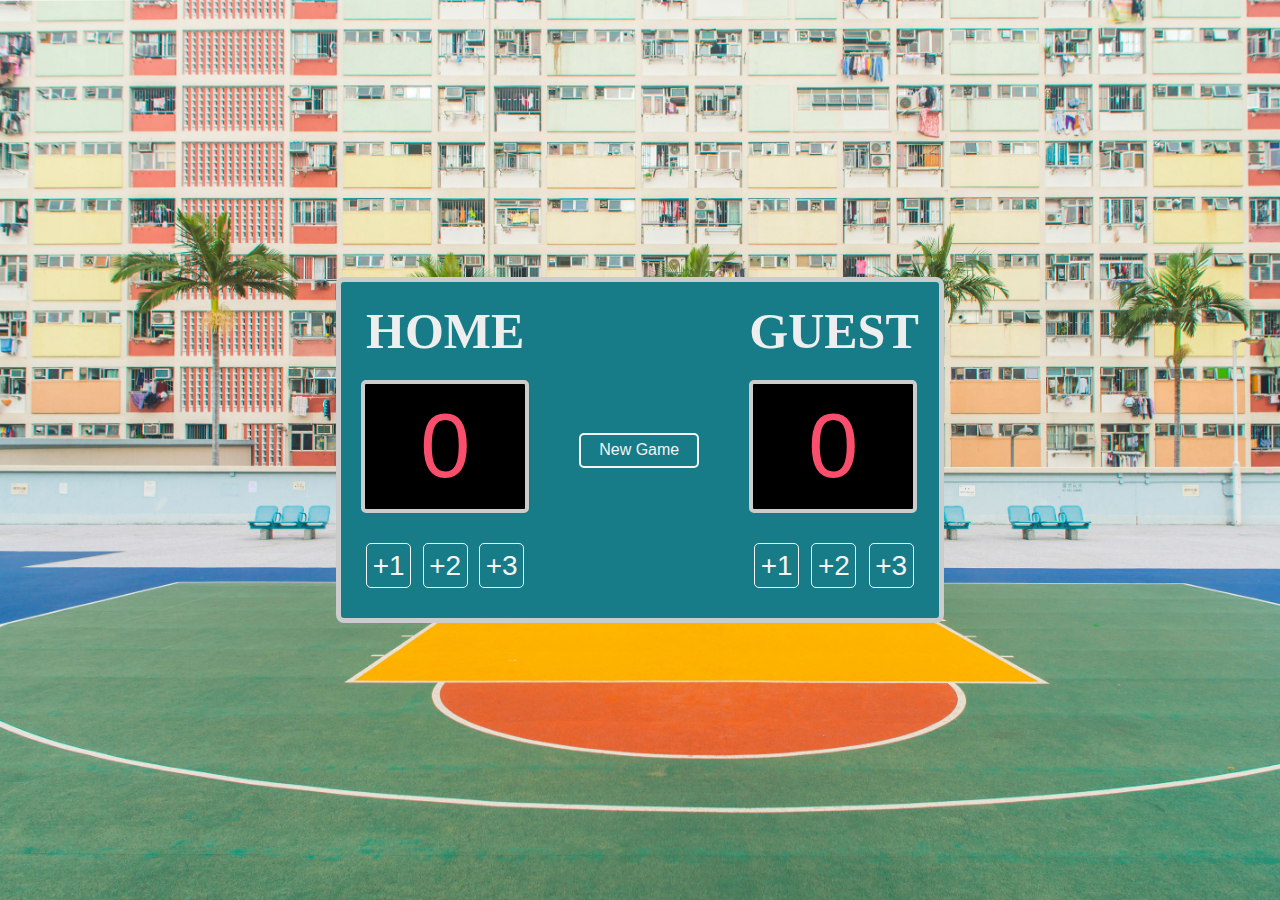
==== index.html @ a6622caa "final touches" ====
<!DOCTYPE html>
<html lang="en">
<head>
    <meta charset="UTF-8">
    <meta name="viewport" content="width=device-width, initial-scale=1.0">
    <link rel="stylesheet" href="style.css">
    <link
      href="https://fonts.cdnfonts.com/css/cursed-timer-ulil"
      rel="stylesheet"
    />
    
    <title>Document</title>
</head>
<body>
    <div class="card-container">
        <div class="home-section scoreboard">
            <h3>HOME</h3>
            <div class="home-display display">
                <p id="home-score">0</p>
            </div>
            <div class="increment-button-section">
                <button id="home-score-btn-1" class="increment-button">+1</button>
                <button id="home-score-btn-2" class="increment-button">+2</button>
                <button id="home-score-btn-3" class="increment-button">+3</button>
            </div>
        </div>
    
        <!-- New Game button placed between home and guest increment buttons -->
        <div class="new-game-section">
            <button id="new-game-btn" class="new-game-btn">New Game</button>
        </div>
    
        <div class="guest-section scoreboard">
            <h3>GUEST</h3>
            <div class="guest-display display">
                <p id="guest-score">0</p>
            </div>
            <div class="increment-button-section">
                <button id="guest-score-btn-1" class="increment-button">+1</button>
                <button id="guest-score-btn-2" class="increment-button">+2</button>
                <button id="guest-score-btn-3" class="increment-button">+3</button>
            </div>
        </div>
    </div>
    
    
    <script src="index.js"></script>
</body>
</html>
---- style.css ----
* {
    margin: 0;
    padding: 0;
}

html, body {
    height: 100%;
    margin: 0;
}

body {
    display: flex;
    align-items: center;
    justify-content: center;
    background-color: #f0f0f0;
    background-image: url(courty.jpg);
    background-size: cover;
}

.card-container {
    display: flex;
    gap: 50px;
    padding: 20px;
    border: 5px solid #ccc;
    border-radius: 8px;
    background-color: #177C87;
    color: #eeeeee;
    text-align: center;
    justify-content: center;
    align-items: center;
}

.increment-button-section {
    display: flex;
    margin-top: 20px;
    justify-content: space-between;
}

.increment-button {
    width: 45px;
    height: 45px;
    background-color: transparent;
    color: whitesmoke;
    border: 1px solid whitesmoke;
    border-radius: 5px;
    margin: 10px 5px;
    font-size: 28px;
    font-family: 'Cursed Timer ULiL', sans-serif;
}

.display {
    width: 160px;
    height: 125px;
    background-color: #000;
    color: #f94f6c;
    border-radius: 5px;
    border: 4px solid #ccc;
    font-size: 90px;
    font-family: 'Cursed Timer ULiL', sans-serif;
    display: flex;
    justify-content: center;
    align-items: center;
    margin-top: 20px;
}

h3 {
    font-size: 50px;
}

.new-game-section {
    display: flex;
    justify-content: center;
    align-items: center;
}

.new-game-btn {
    height: 35px;
    width: 120px;
    border: 2px solid whitesmoke;
    background-color: transparent;
    color: whitesmoke;
    font-size: 16px;
    border-radius: 5px;
    cursor: pointer;
    font-family: 'Cursed Timer ULiL', sans-serif;
    transition: background-color 0.3s;
}

.new-game-btn:hover {
    background-color: #f94f6c;
    color: #fff;
}

/* Media Queries for responsiveness */

/* For tablets and smaller screens */
@media only screen and (max-width: 768px) {
    .card-container {
        flex-direction: row; /* Keep home and guest side by side */
        gap: 20px; /* Reduce the gap between home and guest sections */
        padding: 10px;
    }

    .display {
        width: 140px; /* Adjust size of display */
        height: 100px;
        font-size: 70px; /* Adjust font size */
    }

    .increment-button {
        width: 40px;
        height: 40px;
        font-size: 24px;
    }

    h3 {
        font-size: 40px;
    }

    .new-game-btn {
        width: 100px;
        font-size: 14px;
    }
}

/* For smaller mobile screens like iPhones */
@media only screen and (max-width: 480px) {
    .card-container {
        flex-direction: row; /* Keep home and guest side by side */
        gap: 10px; /* Reduce gap even more for smaller screens */
        padding: 5px;
    }

    .display {
        width: 120px;
        height: 90px;
        font-size: 60px;
    }

    .increment-button {
        width: 35px;
        height: 35px;
        font-size: 22px;
    }

    h3 {
        font-size: 35px;
    }

    .new-game-btn {
        width: 90px;
        font-size: 12px;
    }
}
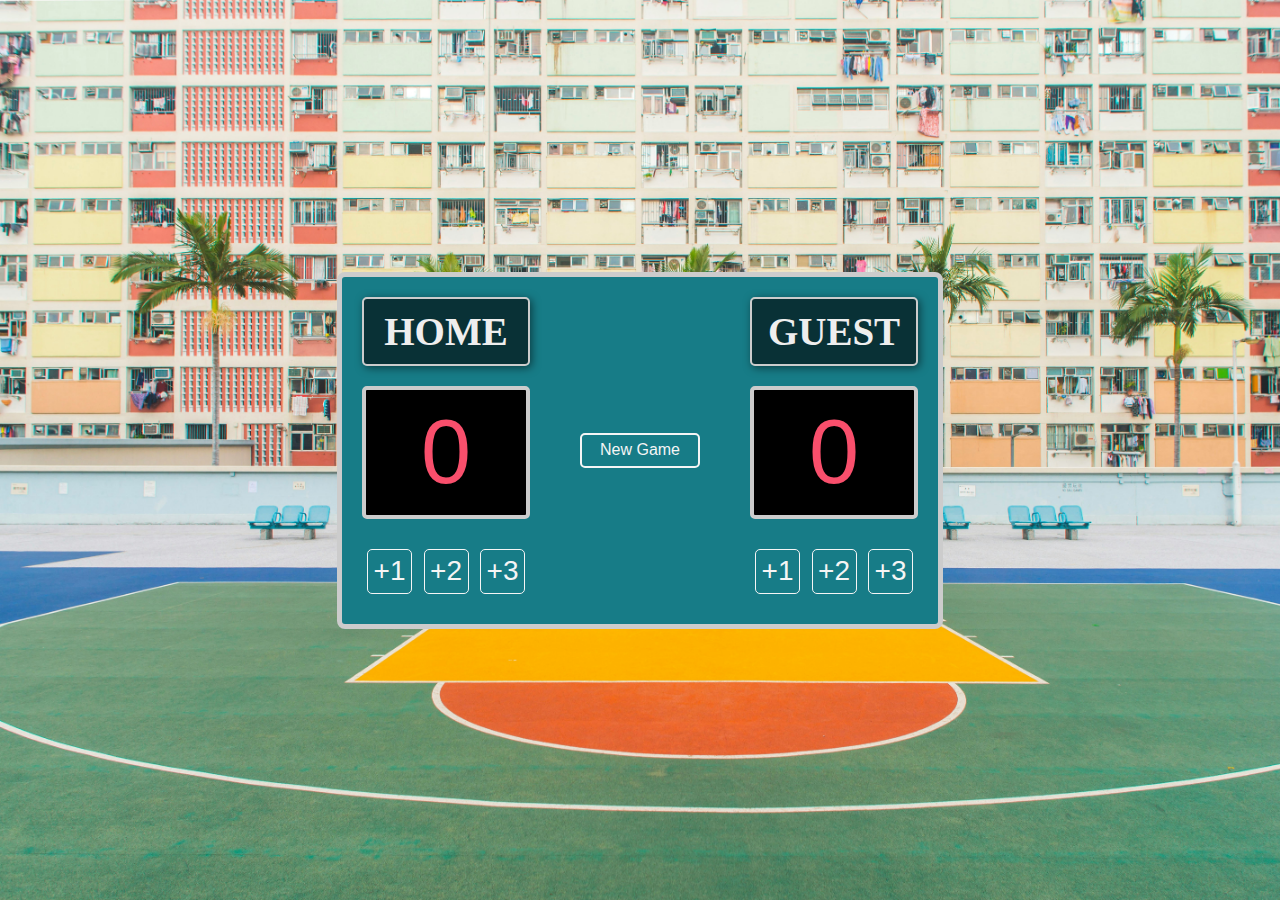
==== commit 3f1d2861: "Initial Commit" ====
--- a/index.html
+++ b/index.html
@@ -6,8 +6,7 @@
     <link rel="stylesheet" href="style.css">
     <link
       href="https://fonts.cdnfonts.com/css/cursed-timer-ulil"
-      rel="stylesheet"
-    />
+      rel="stylesheet"/>
     
     <title>Document</title>
 </head>
--- a/style.css
+++ b/style.css
@@ -16,6 +16,8 @@
     background-image: url(courty.jpg);
     background-size: cover;
 }
+
+
 
 .card-container {
     display: flex;
@@ -48,6 +50,12 @@
     font-family: 'Cursed Timer ULiL', sans-serif;
 }
 
+
+.increment-button:hover {
+    background-color: #f94f6c; /* Hover background color */
+    color: #fff; /* Hover text color */
+}
+
 .display {
     width: 160px;
     height: 125px;
@@ -64,7 +72,18 @@
 }
 
 h3 {
-    font-size: 50px;
+    font-size: 39px;
+    padding: 10px;
+    border-radius: 5px;
+    border: 2px solid #ccc; /* Border color for contrast */
+    background-color: rgba(0, 0, 0, 0.6); /* Semi-transparent background */
+    color: #eeeeee; /* Default text color */
+    box-shadow: 2px 2px 8px rgba(0, 0, 0, 0.5); /* Shadow for better separation */
+}
+
+/* Optional: Add a transition for smoother color changes */
+h3 {
+    transition: color 0.3s, background-color 0.3s;
 }
 
 .new-game-section {
@@ -90,6 +109,7 @@
     background-color: #f94f6c;
     color: #fff;
 }
+
 
 /* Media Queries for responsiveness */
 
